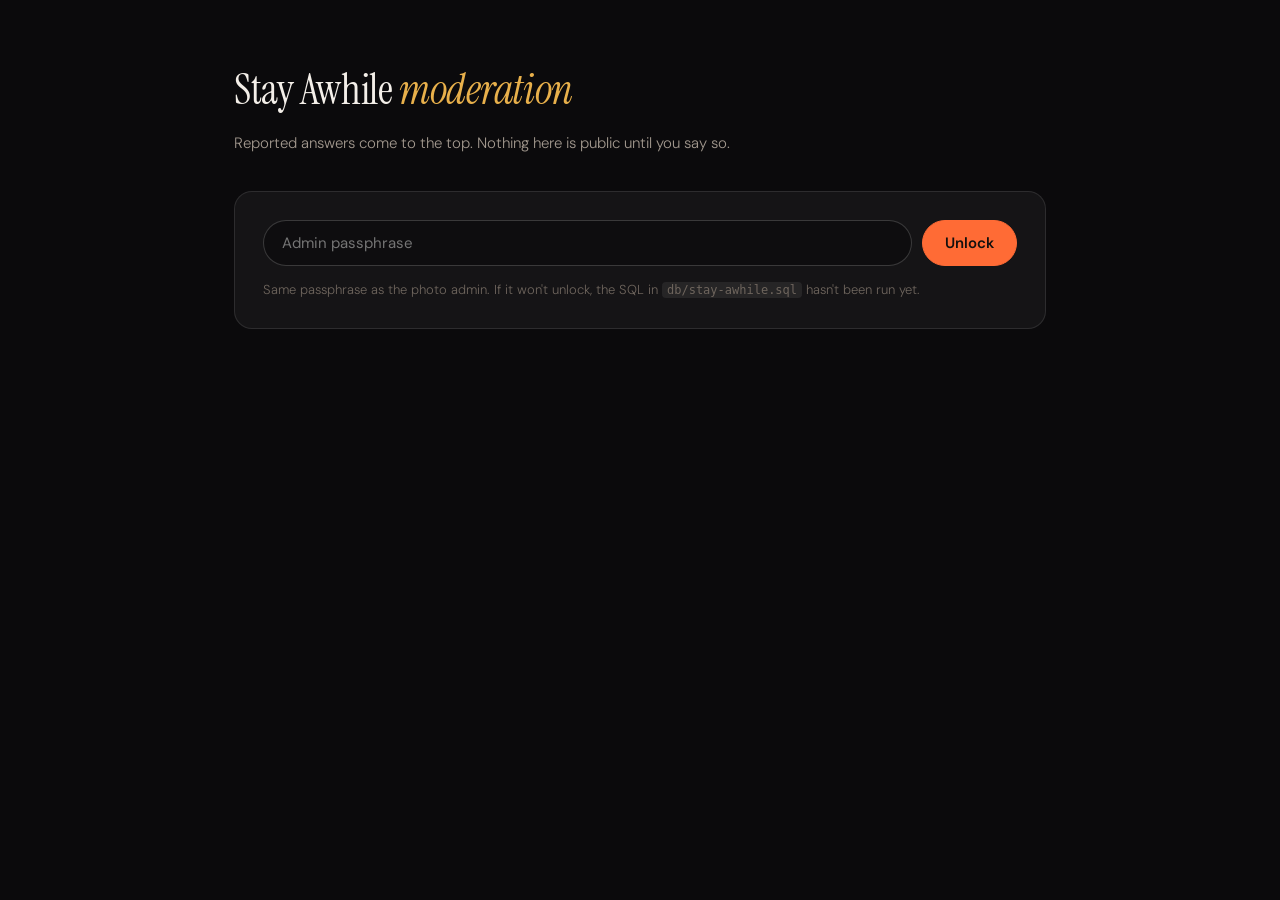
==== admin.html @ d71b7b1d "Questions of the week, deep links, the slow burn, hearts, timer, admin QUESTIONS OF THE WEEK — two a" ====
<!DOCTYPE html>
<html lang="en">
<head>
<meta charset="utf-8">
<meta name="viewport" content="width=device-width, initial-scale=1">
<meta name="robots" content="noindex, nofollow">
<title>Stay Awhile — moderation</title>
<link rel="icon" href="icon.svg" type="image/svg+xml">
<link rel="preconnect" href="https://fonts.googleapis.com">
<link rel="preconnect" href="https://fonts.gstatic.com" crossorigin>
<link href="https://fonts.googleapis.com/css2?family=Instrument+Serif&family=DM+Sans:opsz,wght@9..40,300;9..40,400;9..40,500;9..40,600&display=swap" rel="stylesheet">
<link rel="stylesheet" href="css/style.css">
<link rel="stylesheet" href="css/admin.css">
</head>
<body class="admin">

<main class="admin-wrap">

  <header class="admin-head">
    <h1>Stay Awhile <em>moderation</em></h1>
    <p id="admin-sub">Reported answers come to the top. Nothing here is public until you say so.</p>
  </header>

  <!-- Passphrase gate. The passphrase is never checked in the browser — every
       admin RPC verifies it server-side, so a peek at this source buys nothing. -->
  <section class="gate" id="gate">
    <form id="gate-form" autocomplete="off">
      <input type="password" id="pass-input" placeholder="Admin passphrase" autocomplete="current-password">
      <button type="submit" class="btn btn-go">Unlock</button>
    </form>
    <p class="gate-err" id="gate-err" hidden></p>
    <p class="gate-note">
      Same passphrase as the photo admin. If it won't unlock, the SQL in
      <code>db/stay-awhile.sql</code> hasn't been run yet.
    </p>
  </section>

  <section id="board" hidden>
    <div class="admin-bar">
      <div class="tabs" id="tabs" role="group" aria-label="Filter">
        <button class="chip" data-tab="flagged" aria-pressed="true">Needs a look <span class="n" id="n-flagged">0</span></button>
        <button class="chip" data-tab="hidden"  aria-pressed="false">Hidden <span class="n" id="n-hidden">0</span></button>
        <button class="chip" data-tab="all"     aria-pressed="false">Everything <span class="n" id="n-all">0</span></button>
      </div>
      <div class="admin-bar-right">
        <button class="linkish" id="refresh">Refresh</button>
        <button class="linkish" id="lock">Lock</button>
      </div>
    </div>

    <div id="rows"></div>
    <p class="admin-empty" id="empty" hidden></p>
  </section>

</main>

<script src="js/admin.js"></script>
</body>
</html>
---- css/style.css ----
/* ============================================================
   STAY AWHILE
   House style, same as the guide and the hub: black ground,
   photographs that dissolve into it, translucent glass on top.
   Photos are graded (never scrimmed) so white type stays readable.
============================================================ */

:root {
  --ground:  #0B0A0C;
  --ground-2:#131013;
  --ink:     #F4EFE9;
  --muted:   #A2988E;
  --faint:   #6E655D;

  --ember:   #FF6B35;   /* deep water   */
  --gold:    #E8B04B;   /* waist deep   */
  --lake:    #5BC8F5;   /* shallow end  */

  --glass:   rgba(255, 255, 255, .045);
  --glass-2: rgba(255, 255, 255, .075);
  --line:    rgba(255, 255, 255, .10);
  --line-2:  rgba(255, 255, 255, .18);

  --serif: "Instrument Serif", Georgia, serif;
  --sans:  "DM Sans", system-ui, -apple-system, "Segoe UI", sans-serif;

  /* The grading recipe. Photographs get this, always, so that white
     type sits on them without a black box behind it. */
  --grade: saturate(.72) contrast(.88) brightness(.78);
}

* { box-sizing: border-box; }
[hidden] { display: none !important; }

html { -webkit-text-size-adjust: 100%; scroll-behavior: smooth; }

body {
  margin: 0;
  background: var(--ground);
  color: var(--ink);
  font-family: var(--sans);
  font-weight: 300;
  line-height: 1.6;
  overflow-x: hidden;
}

.sr-only {
  position: absolute; width: 1px; height: 1px; padding: 0; margin: -1px;
  overflow: hidden; clip: rect(0 0 0 0); white-space: nowrap; border: 0;
}

/* Film grain, over everything photographic. */
.grain {
  position: absolute; inset: 0; pointer-events: none; opacity: .22;
  background-image: url("data:image/svg+xml,%3Csvg xmlns='http://www.w3.org/2000/svg' width='140' height='140'%3E%3Cfilter id='n'%3E%3CfeTurbulence type='fractalNoise' baseFrequency='.85' numOctaves='3'/%3E%3C/filter%3E%3Crect width='140' height='140' filter='url(%23n)' opacity='.45'/%3E%3C/svg%3E");
  mix-blend-mode: overlay;
}

/* ---------------- HERO ---------------- */

.hero {
  position: relative;
  min-height: 92svh;
  display: flex;
  align-items: flex-end;
  padding: 0 24px 72px;
  overflow: hidden;
}

.hero-img {
  position: absolute; inset: 0;
  background: url('../assets/img/hero.jpg') center 38% / cover no-repeat;
  filter: var(--grade);
}

/* The photograph dissolves into the page at both ends, so there is no
   seam between the picture and the black it sits on. */
.hero::after {
  content: ""; position: absolute; inset: 0; pointer-events: none;
  background:
    linear-gradient(to bottom, rgba(11,10,12,.55) 0%, rgba(11,10,12,0) 28%,
                    rgba(11,10,12,.35) 62%, var(--ground) 100%);
}

.hero-copy { position: relative; z-index: 2; max-width: 720px; }

.eyebrow {
  margin: 0 0 18px;
  font-size: 12px; letter-spacing: .18em; text-transform: uppercase;
  color: rgba(244,239,233,.72); font-weight: 500;
}

.hero h1 {
  margin: 0;
  font-family: var(--serif);
  font-weight: 400;
  font-size: clamp(64px, 13vw, 132px);
  line-height: .92;
  letter-spacing: -.015em;
  text-shadow: 0 2px 40px rgba(0,0,0,.45);
}
.hero h1 em { font-style: italic; color: var(--gold); }

.lede {
  margin: 26px 0 0;
  max-width: 30em;
  font-size: clamp(17px, 2.1vw, 20px);
  color: rgba(244,239,233,.9);
  text-shadow: 0 1px 18px rgba(0,0,0,.5);
}

.count {
  margin: 14px 0 0;
  font-size: 13px; letter-spacing: .06em;
  color: rgba(244,239,233,.62);
}

.pill {
  display: inline-block; margin-top: 30px;
  padding: 13px 26px; border-radius: 999px;
  border: 1px solid rgba(255,255,255,.35);
  background: rgba(255,255,255,.08);
  backdrop-filter: blur(10px); -webkit-backdrop-filter: blur(10px);
  color: var(--ink); text-decoration: none;
  font-size: 15px; font-weight: 500;
  transition: background .25s, border-color .25s, transform .25s;
}
.pill:hover { background: rgba(255,255,255,.16); border-color: rgba(255,255,255,.55); transform: translateY(-1px); }

.credit {
  position: absolute; right: 20px; bottom: 16px; z-index: 2;
  font-size: 10px; letter-spacing: .14em; text-transform: uppercase;
  color: rgba(244,239,233,.35);
}

/* ---------------- LAYOUT ---------------- */

.wrap {
  max-width: 940px;
  margin: 0 auto;
  padding: 84px 24px 40px;
  display: flex; flex-direction: column; gap: 56px;
}

.panel {
  background: var(--glass);
  border: 1px solid var(--line);
  border-radius: 20px;
  padding: 32px;
  backdrop-filter: blur(14px); -webkit-backdrop-filter: blur(14px);
}

.panel-head h2 {
  margin: 0;
  font-family: var(--serif); font-weight: 400;
  font-size: clamp(28px, 4vw, 38px); line-height: 1.1;
  letter-spacing: -.01em;
}
.panel-head p {
  margin: 10px 0 0; max-width: 52ch;
  color: var(--muted); font-size: 15px;
}

/* ---------------- BUTTONS ---------------- */

.btn {
  font-family: var(--sans); font-size: 15px; font-weight: 500;
  padding: 12px 22px; border-radius: 999px;
  border: 1px solid transparent; cursor: pointer;
  transition: background .2s, border-color .2s, color .2s, transform .15s, opacity .2s;
}
.btn:active { transform: translateY(1px); }
.btn:disabled { opacity: .4; cursor: not-allowed; }

.btn-go {
  background: var(--ember); color: #14100E; border-color: var(--ember);
  font-weight: 600;
}
.btn-go:hover:not(:disabled) { background: #ff835a; border-color: #ff835a; }

.btn-ghost {
  background: transparent; color: var(--ink); border-color: var(--line-2);
}
.btn-ghost:hover:not(:disabled) { background: var(--glass-2); border-color: rgba(255,255,255,.35); }

.btn-quiet {
  background: var(--glass-2); color: var(--ink); border-color: var(--line);
}
.btn-quiet:hover:not(:disabled) { background: rgba(255,255,255,.12); }

.linkish {
  background: none; border: 0; padding: 0; cursor: pointer;
  color: var(--muted); font-family: var(--sans); font-size: 13px;
  text-decoration: underline; text-underline-offset: 3px;
}
.linkish:hover { color: var(--ink); }

/* ---------------- SETUP ---------------- */

.namer { display: flex; gap: 10px; margin-top: 26px; }
.namer input {
  flex: 1; min-width: 0;
  padding: 12px 18px; border-radius: 999px;
  background: rgba(0,0,0,.28);
  border: 1px solid var(--line-2);
  color: var(--ink); font-family: var(--sans); font-size: 15px;
}
.namer input::placeholder { color: var(--faint); }
.namer input:focus { outline: none; border-color: var(--gold); }

.players { display: flex; flex-wrap: wrap; gap: 9px; margin-top: 18px; }
.player {
  display: inline-flex; align-items: center; gap: 9px;
  padding: 7px 8px 7px 15px; border-radius: 999px;
  background: var(--glass-2); border: 1px solid var(--line);
  font-size: 14px; font-weight: 500;
}
.player .dot { width: 9px; height: 9px; border-radius: 50%; flex: none; }
.player button {
  width: 21px; height: 21px; flex: none;
  border-radius: 50%; border: 0; cursor: pointer;
  background: rgba(255,255,255,.09); color: var(--muted);
  font-size: 13px; line-height: 1;
}
.player button:hover { background: var(--ember); color: #14100E; }

.setup-actions { display: flex; flex-wrap: wrap; gap: 12px; margin-top: 26px; }

/* ---------------- THE WHEEL ---------------- */

.game { display: flex; flex-direction: column; gap: 40px; }

.wheel-stage {
  position: relative;
  display: flex; flex-direction: column; align-items: center;
}

.wheel-wrap {
  position: relative;
  width: min(340px, 78vw); height: min(340px, 78vw);
}

.wheel {
  width: 100%; height: 100%; border-radius: 50%;
  position: relative; overflow: hidden;
  border: 1px solid var(--line-2);
  box-shadow: 0 24px 70px rgba(0,0,0,.6), inset 0 0 0 8px rgba(0,0,0,.22);
  transition: transform 4s cubic-bezier(.16, 1, .3, 1);
}

.wheel svg { display: block; }

.pointer {
  position: absolute; top: -2px; left: 50%; z-index: 3;
  transform: translateX(-50%);
  width: 0; height: 0;
  border-left: 11px solid transparent;
  border-right: 11px solid transparent;
  border-top: 20px solid var(--ink);
  filter: drop-shadow(0 3px 6px rgba(0,0,0,.55));
}

.wheel-hub {
  position: absolute; top: 50%; left: 50%;
  transform: translate(-50%, -50%);
  width: 96px; height: 96px; border-radius: 50%;
  background: var(--ground-2);
  border: 1px solid var(--line-2);
  color: var(--ink);
  font-family: var(--serif); font-size: 22px; letter-spacing: .02em;
  cursor: pointer; z-index: 2;
  box-shadow: 0 10px 30px rgba(0,0,0,.55);
  transition: background .2s, color .2s, transform .15s;
}
.wheel-hub:hover:not(:disabled) { background: var(--ember); color: #14100E; }
.wheel-hub:active:not(:disabled) { transform: translate(-50%, -50%) scale(.96); }
.wheel-hub:disabled { cursor: default; opacity: .75; }

.whose-turn {
  margin: 28px 0 0; min-height: 1.4em;
  font-family: var(--serif); font-size: clamp(24px, 4vw, 32px);
  text-align: center; letter-spacing: -.01em;
}
.whose-turn em { font-style: italic; color: var(--gold); }

/* ---------------- THE QUESTION CARD ---------------- */

.card {
  background: linear-gradient(160deg, rgba(255,255,255,.085), rgba(255,255,255,.03));
  border: 1px solid var(--line-2);
  border-radius: 22px;
  padding: 36px 34px 30px;
  backdrop-filter: blur(14px); -webkit-backdrop-filter: blur(14px);
  box-shadow: 0 26px 70px rgba(0,0,0,.45);
  animation: rise .5s cubic-bezier(.16,1,.3,1);
}
@keyframes rise {
  from { opacity: 0; transform: translateY(14px); }
  to   { opacity: 1; transform: none; }
}

.card-tags { display: flex; flex-wrap: wrap; gap: 7px; margin-bottom: 20px; }
.tag {
  padding: 4px 11px; border-radius: 999px;
  font-size: 11px; font-weight: 500; letter-spacing: .05em; text-transform: uppercase;
  border: 1px solid var(--line-2); color: var(--muted);
}
.tag-depth { border-color: currentColor; }
.tag-depth[data-d="light"] { color: var(--lake); }
.tag-depth[data-d="warm"]  { color: var(--gold); }
.tag-depth[data-d="deep"]  { color: var(--ember); }

.card-q {
  margin: 0;
  font-family: var(--serif); font-weight: 400;
  font-size: clamp(28px, 5vw, 44px);
  line-height: 1.18; letter-spacing: -.012em;
}

.card-actions {
  display: flex; flex-wrap: wrap; gap: 10px;
  margin-top: 32px;
}

/* ---------------- THE TOWN'S ANSWERS ---------------- */

.town { margin-top: 30px; border-top: 1px solid var(--line); padding-top: 20px; }

.town-toggle {
  display: flex; align-items: center; gap: 10px;
  background: none; border: 0; padding: 0; cursor: pointer;
  color: var(--muted); font-family: var(--sans); font-size: 14px; font-weight: 500;
}
.town-toggle:hover { color: var(--ink); }
.town-toggle::before {
  content: "▸"; display: inline-block; transition: transform .2s; font-size: 11px;
}
.town-toggle[aria-expanded="true"]::before { transform: rotate(90deg); }

.town-count {
  padding: 2px 9px; border-radius: 999px;
  background: var(--glass-2); border: 1px solid var(--line);
  font-size: 11px; color: var(--muted);
}

.town-body { margin-top: 20px; }

.town-list { display: flex; flex-direction: column; gap: 12px; }

.answer {
  padding: 15px 17px; border-radius: 14px;
  background: rgba(0,0,0,.26); border: 1px solid var(--line);
}
.answer p { margin: 0; font-size: 15px; color: rgba(244,239,233,.94); white-space: pre-wrap; }
.answer-meta {
  display: flex; align-items: center; gap: 8px;
  margin-top: 9px; font-size: 12px; color: var(--faint);
}
.answer-meta .who { color: var(--gold); font-weight: 500; }
.answer-flag {
  margin-left: auto; background: none; border: 0; cursor: pointer;
  color: var(--faint); font-size: 11px; text-decoration: underline; text-underline-offset: 2px;
}
.answer-flag:hover { color: var(--ember); }
.answer-flag:disabled { opacity: .5; cursor: default; text-decoration: none; }

.answer-empty { color: var(--faint); font-size: 14px; font-style: italic; margin: 0; }

.town-form { margin-top: 18px; }
.town-form textarea {
  width: 100%; padding: 14px 16px; border-radius: 14px;
  background: rgba(0,0,0,.28); border: 1px solid var(--line-2);
  color: var(--ink); font-family: var(--sans); font-size: 15px; line-height: 1.5;
  resize: vertical;
}
.town-form textarea::placeholder { color: var(--faint); }
.town-form textarea:focus { outline: none; border-color: var(--gold); }

.town-form-row { display: flex; gap: 10px; margin-top: 10px; }
.town-form-row input {
  flex: 1; min-width: 0;
  padding: 11px 16px; border-radius: 999px;
  background: rgba(0,0,0,.28); border: 1px solid var(--line-2);
  color: var(--ink); font-family: var(--sans); font-size: 14px;
}
.town-form-row input::placeholder { color: var(--faint); }
.town-form-row input:focus { outline: none; border-color: var(--gold); }

.town-note { margin: 12px 0 0; font-size: 12px; color: var(--faint); line-height: 1.5; }
.town-status { margin: 14px 0 0; font-size: 13px; color: var(--gold); }

/* ---------------- FILTERS ---------------- */

.filter-group { margin-top: 30px; }
.filter-group h3 {
  margin: 0 0 13px;
  font-size: 12px; font-weight: 600; letter-spacing: .14em; text-transform: uppercase;
  color: var(--faint);
}

.chips { display: flex; flex-wrap: wrap; gap: 8px; }

.chip {
  padding: 8px 15px; border-radius: 999px;
  background: transparent; border: 1px solid var(--line-2);
  color: var(--muted); cursor: pointer;
  font-family: var(--sans); font-size: 14px;
  transition: background .18s, border-color .18s, color .18s;
}
.chip:hover { border-color: rgba(255,255,255,.35); color: var(--ink); }
.chip[aria-pressed="true"] {
  background: var(--glass-2); color: var(--ink); border-color: rgba(255,255,255,.42);
}

/* The depth chips carry the temperature in their colour. */
.chip-depth[aria-pressed="true"][data-d="light"] { background: rgba(91,200,245,.16);  border-color: var(--lake);  color: var(--lake); }
.chip-depth[aria-pressed="true"][data-d="warm"]  { background: rgba(232,176,75,.16);  border-color: var(--gold);  color: var(--gold); }
.chip-depth[aria-pressed="true"][data-d="deep"]  { background: rgba(255,107,53,.16);  border-color: var(--ember); color: var(--ember); }

.chips-bulk { display: flex; gap: 16px; margin-top: 13px; }

.switches { display: flex; flex-direction: column; gap: 4px; }
.switch {
  display: flex; align-items: flex-start; gap: 13px;
  padding: 13px 0; cursor: pointer;
  border-bottom: 1px solid rgba(255,255,255,.05);
}
.switch:last-child { border-bottom: 0; }
.switch input { margin-top: 3px; width: 17px; height: 17px; accent-color: var(--ember); flex: none; }
.switch span { font-size: 14px; color: var(--muted); line-height: 1.45; }
.switch strong { display: block; color: var(--ink); font-weight: 500; margin-bottom: 1px; }

.filter-tally {
  margin: 26px 0 0; padding-top: 20px;
  border-top: 1px solid var(--line);
  font-size: 14px; color: var(--muted);
}
.filter-tally b { color: var(--gold); font-weight: 600; }
.filter-tally.empty b { color: var(--ember); }

/* ---------------- FOOT ---------------- */

.foot {
  max-width: 940px; margin: 0 auto; padding: 40px 24px 60px;
  display: flex; flex-wrap: wrap; gap: 10px; justify-content: space-between;
  border-top: 1px solid var(--line);
  font-size: 13px; color: var(--faint);
}
.foot a { color: var(--muted); text-decoration: none; border-bottom: 1px solid var(--line-2); }
.foot a:hover { color: var(--ink); }

/* ---------------- SMALL SCREENS ---------------- */

@media (max-width: 640px) {
  .wrap { padding: 56px 16px 30px; gap: 40px; }
  .panel { padding: 24px 20px; border-radius: 16px; }
  .card { padding: 28px 22px 24px; }
  .hero { padding: 0 20px 56px; }
  .card-actions .btn, .setup-actions .btn { flex: 1 1 auto; }
  .foot { flex-direction: column; }
}

@media (prefers-reduced-motion: reduce) {
  .wheel { transition-duration: .8s; }
  .card { animation: none; }
  html { scroll-behavior: auto; }
}

/* ============================================================
   QUESTIONS OF THE WEEK
   Two, the same two for the whole town, Monday to Sunday — one for
   each edition of the Brief. It's what the newsletter links to, and
   it's what stops the town's answers being spread so thin across 311
   cards that every card reads "nobody has answered this yet" forever.
============================================================ */

.qotw {
  background: linear-gradient(150deg, rgba(232,176,75,.14), rgba(255,107,53,.06));
  border: 1px solid rgba(232, 176, 75, .34);
  border-radius: 20px;
  padding: 28px 30px 26px;
  backdrop-filter: blur(14px); -webkit-backdrop-filter: blur(14px);
}

.qotw-head {
  display: flex; align-items: baseline; gap: 12px; flex-wrap: wrap;
  margin-bottom: 4px;
}
.qotw-label {
  font-size: 11px; font-weight: 600; letter-spacing: .16em; text-transform: uppercase;
  color: var(--gold);
}
.qotw-date { font-size: 12px; color: var(--faint); }

.week { list-style: none; margin: 0; padding: 0; }

.week-q { padding: 22px 0; border-bottom: 1px solid rgba(232,176,75,.2); }
.week-q:last-child { border-bottom: 0; padding-bottom: 0; }

.week-question {
  margin: 0;
  font-family: var(--serif); font-weight: 400;
  font-size: clamp(23px, 3.3vw, 32px);
  line-height: 1.2; letter-spacing: -.01em;
}

.week-actions { display: flex; flex-wrap: wrap; gap: 10px; margin-top: 18px; }

/* ============================================================
   THE SLOW BURN
   Three rungs. You start on the first whether you like it or not,
   and the game walks you down. Nobody chooses "deep water" from a
   cold start; they'll happily arrive there twenty minutes in.
============================================================ */

.burn { text-align: center; }

.burn-steps {
  list-style: none; margin: 0; padding: 0;
  display: inline-flex; align-items: center; gap: 0;
}
.burn-steps li {
  display: flex; align-items: center;
  font-size: 11px; font-weight: 600; letter-spacing: .1em; text-transform: uppercase;
  color: var(--faint);
  transition: color .4s;
}
/* The rule between rungs. */
.burn-steps li + li::before {
  content: ""; width: 34px; height: 1px; margin: 0 12px;
  background: var(--line-2);
}
.burn-steps li.done { color: var(--muted); }
.burn-steps li.on[data-step="light"] { color: var(--lake); }
.burn-steps li.on[data-step="warm"]  { color: var(--gold); }
.burn-steps li.on[data-step="deep"]  { color: var(--ember); }
.burn-steps li.on span {
  position: relative;
}
.burn-steps li.on span::after {
  content: ""; position: absolute; left: 0; right: 0; bottom: -5px;
  height: 1px; background: currentColor;
}

.burn-note { margin: 12px 0 0; font-size: 13px; color: var(--faint); }

/* The depth chips go inert when the burn is driving — better to grey them and
   say why than to leave live-looking controls that do nothing. */
.chips.inert { opacity: .35; pointer-events: none; }
.depth-lock { margin: 11px 0 0; font-size: 12px; color: var(--gold); }

/* ============================================================
   THE ANSWER TIMER — opt-in, for tables big enough that one person
   can talk out the whole night.
============================================================ */

.timer { display: flex; align-items: center; gap: 13px; margin-top: 26px; }

.timer-track {
  flex: 1; height: 3px; border-radius: 2px;
  background: rgba(255,255,255,.1); overflow: hidden;
}
.timer-bar { height: 100%; width: 100%; background: var(--gold); }

.timer-left {
  font-size: 12px; font-variant-numeric: tabular-nums;
  color: var(--muted); min-width: 42px; text-align: right;
}

.timer-more {
  background: none; border: 1px solid var(--line-2); border-radius: 999px;
  padding: 4px 11px; cursor: pointer;
  color: var(--muted); font-family: var(--sans); font-size: 12px;
}
.timer-more:hover { color: var(--ink); border-color: rgba(255,255,255,.35); }

.timer.up .timer-bar { background: var(--ember); }
.timer.up .timer-left { color: var(--ember); font-weight: 600; }

/* ---------------- hearts on answers ---------------- */

.answer-heart {
  display: inline-flex; align-items: center; gap: 4px;
  background: none; border: 0; padding: 0 2px; cursor: pointer;
  color: var(--faint); font-family: var(--sans); font-size: 12px;
  font-variant-numeric: tabular-nums;
  transition: color .18s, transform .15s;
}
.answer-heart:hover:not(:disabled) { color: var(--ember); transform: scale(1.08); }
.answer-heart.on { color: var(--ember); }
.answer-heart:disabled { cursor: default; }

/* Push report to the far right, now that the heart sits beside it. */
.answer-flag { margin-left: auto; }

/* ---------------- the timer's dropdown, inside a switch ---------------- */

.switch select {
  display: block; margin-top: 8px;
  padding: 6px 10px; border-radius: 8px;
  background: rgba(0,0,0,.3); border: 1px solid var(--line-2);
  color: var(--ink); font-family: var(--sans); font-size: 13px;
}
.switch select:disabled { opacity: .45; }

/* ---------------- setup: how it builds ---------------- */

.modes { margin-top: 28px; padding-top: 22px; border-top: 1px solid var(--line); }
.modes h3 {
  margin: 0 0 13px;
  font-size: 12px; font-weight: 600; letter-spacing: .14em; text-transform: uppercase;
  color: var(--faint);
}
.chip-mode[aria-pressed="true"] {
  background: rgba(255,107,53,.16); border-color: var(--ember); color: var(--ember);
}
.mode-note { margin: 13px 0 0; font-size: 13px; color: var(--muted); max-width: 56ch; line-height: 1.5; }

@media (max-width: 640px) {
  .qotw { padding: 22px 20px; border-radius: 16px; }
  .week-actions .btn { flex: 1 1 auto; }
  .burn-steps li + li::before { width: 14px; margin: 0 7px; }
  .burn-steps li { font-size: 10px; letter-spacing: .06em; }
}
---- css/admin.css ----
/* Stay Awhile — moderation. Same materials as the game, no photograph:
   this is a workbench, not a front door. */

body.admin { background: var(--ground); }

.admin-wrap {
  max-width: 860px;
  margin: 0 auto;
  padding: 56px 24px 80px;
}

.admin-head h1 {
  margin: 0;
  font-family: var(--serif); font-weight: 400;
  font-size: clamp(30px, 5vw, 42px); letter-spacing: -.01em;
}
.admin-head h1 em { font-style: italic; color: var(--gold); }
.admin-head p { margin: 8px 0 0; color: var(--muted); font-size: 15px; }

/* ---------------- gate ---------------- */

.gate {
  margin-top: 36px; padding: 28px;
  background: var(--glass); border: 1px solid var(--line); border-radius: 18px;
}
.gate form { display: flex; gap: 10px; }
.gate input {
  flex: 1; min-width: 0;
  padding: 12px 18px; border-radius: 999px;
  background: rgba(0,0,0,.3); border: 1px solid var(--line-2);
  color: var(--ink); font-family: var(--sans); font-size: 15px;
}
.gate input:focus { outline: none; border-color: var(--gold); }
.gate-err { margin: 14px 0 0; color: var(--ember); font-size: 14px; }
.gate-note { margin: 14px 0 0; color: var(--faint); font-size: 13px; line-height: 1.5; }
.gate-note code {
  font-size: 12px; padding: 1px 5px; border-radius: 4px;
  background: rgba(255,255,255,.07);
}

/* ---------------- bar ---------------- */

.admin-bar {
  display: flex; align-items: center; justify-content: space-between;
  gap: 16px; flex-wrap: wrap;
  margin: 36px 0 22px;
}
.tabs { display: flex; gap: 8px; flex-wrap: wrap; }
.tabs .n {
  display: inline-block; margin-left: 7px;
  padding: 1px 7px; border-radius: 999px;
  background: rgba(255,255,255,.1); font-size: 11px;
}
.admin-bar-right { display: flex; gap: 16px; }

/* ---------------- a row ---------------- */

.mod {
  padding: 17px 19px; margin-bottom: 10px;
  background: var(--glass); border: 1px solid var(--line);
  border-radius: 14px;
}

/* Reported but still public — the only thing on this page that's urgent. */
.mod.is-flagged { border-color: rgba(255,107,53,.55); background: rgba(255,107,53,.07); }
.mod.is-hidden  { opacity: .55; }

.mod-q { font-size: 12px; color: var(--faint); margin-bottom: 9px; }
.mod-q a { color: var(--gold); text-decoration: none; font-weight: 600; }
.mod-q a:hover { text-decoration: underline; }
.mod-q span { color: var(--muted); }

.mod-body {
  margin: 0; font-size: 15px; line-height: 1.5;
  color: var(--ink); white-space: pre-wrap;
}

.mod-meta {
  display: flex; align-items: center; gap: 10px; flex-wrap: wrap;
  margin-top: 12px; font-size: 12px; color: var(--faint);
}
.mod-meta .who { color: var(--gold); font-weight: 500; }

.flagpill {
  padding: 2px 9px; border-radius: 999px;
  background: rgba(255,107,53,.18); color: var(--ember); font-weight: 600;
}
.hidpill {
  padding: 2px 9px; border-radius: 999px;
  background: rgba(255,255,255,.09); color: var(--muted);
}

.mod-actions { margin-left: auto; display: flex; gap: 14px; }
.linkish.danger { color: var(--ember); }
.linkish.danger:hover { color: #ff9068; }

.admin-empty {
  padding: 40px 0; text-align: center;
  color: var(--faint); font-style: italic;
}

@media (max-width: 560px) {
  .mod-actions { margin-left: 0; width: 100%; padding-top: 8px; }
}
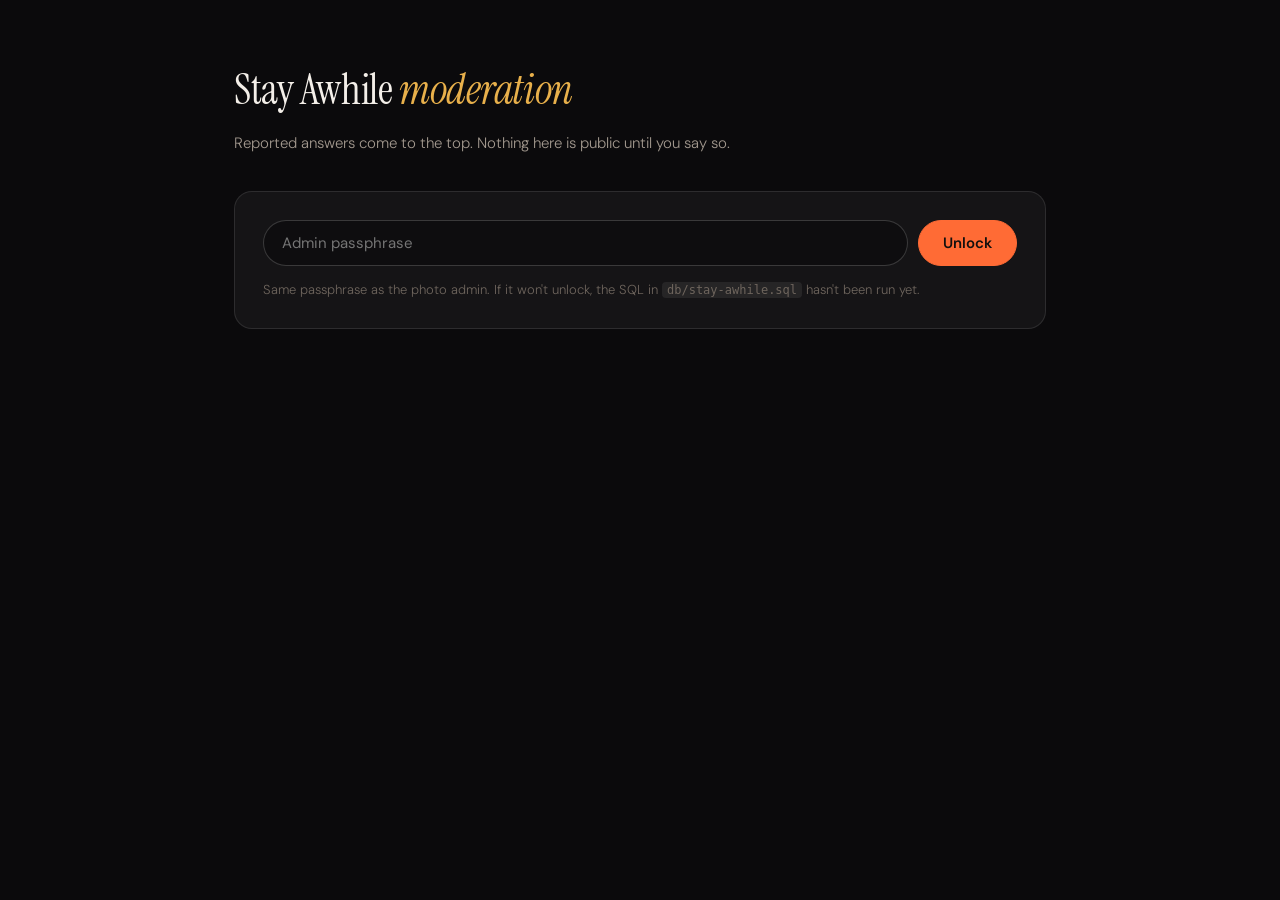
==== commit e8cde63a: "Stop guillotining talking points; one question of the week CUT-OFF HEADLINES. Catch Up cards were be" ====
--- a/admin.html
+++ b/admin.html
@@ -9,7 +9,7 @@
 <link rel="preconnect" href="https://fonts.googleapis.com">
 <link rel="preconnect" href="https://fonts.gstatic.com" crossorigin>
 <link href="https://fonts.googleapis.com/css2?family=Instrument+Serif&family=DM+Sans:opsz,wght@9..40,300;9..40,400;9..40,500;9..40,600&display=swap" rel="stylesheet">
-<link rel="stylesheet" href="css/style.css">
+<link rel="stylesheet" href="css/style.css?v=20260727a">
 <link rel="stylesheet" href="css/admin.css">
 </head>
 <body class="admin">
--- a/css/style.css
+++ b/css/style.css
@@ -3,11 +3,13 @@
    House style, same as the guide and the hub: black ground,
    photographs that dissolve into it, translucent glass on top.
    Photos are graded (never scrimmed) so white type stays readable.
+
+   The page is deliberately short. Three questions, one button, two
+   rows of dials. Everything else is a link you can choose to click.
 ============================================================ */
 
 :root {
   --ground:  #0B0A0C;
-  --ground-2:#131013;
   --ink:     #F4EFE9;
   --muted:   #A2988E;
   --faint:   #6E655D;
@@ -24,14 +26,11 @@
   --serif: "Instrument Serif", Georgia, serif;
   --sans:  "DM Sans", system-ui, -apple-system, "Segoe UI", sans-serif;
 
-  /* The grading recipe. Photographs get this, always, so that white
-     type sits on them without a black box behind it. */
   --grade: saturate(.72) contrast(.88) brightness(.78);
 }
 
 * { box-sizing: border-box; }
 [hidden] { display: none !important; }
-
 html { -webkit-text-size-adjust: 100%; scroll-behavior: smooth; }
 
 body {
@@ -44,85 +43,53 @@
   overflow-x: hidden;
 }
 
-.sr-only {
-  position: absolute; width: 1px; height: 1px; padding: 0; margin: -1px;
-  overflow: hidden; clip: rect(0 0 0 0); white-space: nowrap; border: 0;
-}
-
-/* Film grain, over everything photographic. */
 .grain {
   position: absolute; inset: 0; pointer-events: none; opacity: .22;
   background-image: url("data:image/svg+xml,%3Csvg xmlns='http://www.w3.org/2000/svg' width='140' height='140'%3E%3Cfilter id='n'%3E%3CfeTurbulence type='fractalNoise' baseFrequency='.85' numOctaves='3'/%3E%3C/filter%3E%3Crect width='140' height='140' filter='url(%23n)' opacity='.45'/%3E%3C/svg%3E");
   mix-blend-mode: overlay;
 }
 
-/* ---------------- HERO ---------------- */
+/* ---------------- HERO (unchanged — the good half) ---------------- */
 
 .hero {
-  position: relative;
-  min-height: 92svh;
-  display: flex;
-  align-items: flex-end;
-  padding: 0 24px 72px;
-  overflow: hidden;
-}
-
+  position: relative; min-height: 92svh;
+  display: flex; align-items: flex-end;
+  padding: 0 24px 72px; overflow: hidden;
+}
 .hero-img {
   position: absolute; inset: 0;
   background: url('../assets/img/hero.jpg') center 38% / cover no-repeat;
   filter: var(--grade);
 }
-
-/* The photograph dissolves into the page at both ends, so there is no
-   seam between the picture and the black it sits on. */
 .hero::after {
   content: ""; position: absolute; inset: 0; pointer-events: none;
-  background:
-    linear-gradient(to bottom, rgba(11,10,12,.55) 0%, rgba(11,10,12,0) 28%,
-                    rgba(11,10,12,.35) 62%, var(--ground) 100%);
-}
-
+  background: linear-gradient(to bottom, rgba(11,10,12,.55) 0%, rgba(11,10,12,0) 28%,
+              rgba(11,10,12,.35) 62%, var(--ground) 100%);
+}
 .hero-copy { position: relative; z-index: 2; max-width: 720px; }
 
 .eyebrow {
-  margin: 0 0 18px;
-  font-size: 12px; letter-spacing: .18em; text-transform: uppercase;
-  color: rgba(244,239,233,.72); font-weight: 500;
-}
-
+  margin: 0 0 18px; font-size: 12px; letter-spacing: .18em;
+  text-transform: uppercase; color: rgba(244,239,233,.72); font-weight: 500;
+}
 .hero h1 {
-  margin: 0;
-  font-family: var(--serif);
-  font-weight: 400;
-  font-size: clamp(64px, 13vw, 132px);
-  line-height: .92;
-  letter-spacing: -.015em;
+  margin: 0; font-family: var(--serif); font-weight: 400;
+  font-size: clamp(64px, 13vw, 132px); line-height: .92; letter-spacing: -.015em;
   text-shadow: 0 2px 40px rgba(0,0,0,.45);
 }
 .hero h1 em { font-style: italic; color: var(--gold); }
-
 .lede {
-  margin: 26px 0 0;
-  max-width: 30em;
+  margin: 26px 0 0; max-width: 30em;
   font-size: clamp(17px, 2.1vw, 20px);
-  color: rgba(244,239,233,.9);
-  text-shadow: 0 1px 18px rgba(0,0,0,.5);
-}
-
-.count {
-  margin: 14px 0 0;
-  font-size: 13px; letter-spacing: .06em;
-  color: rgba(244,239,233,.62);
-}
+  color: rgba(244,239,233,.9); text-shadow: 0 1px 18px rgba(0,0,0,.5);
+}
+.count { margin: 14px 0 0; font-size: 13px; letter-spacing: .06em; color: rgba(244,239,233,.62); }
 
 .pill {
-  display: inline-block; margin-top: 30px;
-  padding: 13px 26px; border-radius: 999px;
-  border: 1px solid rgba(255,255,255,.35);
-  background: rgba(255,255,255,.08);
+  display: inline-block; margin-top: 30px; padding: 13px 26px; border-radius: 999px;
+  border: 1px solid rgba(255,255,255,.35); background: rgba(255,255,255,.08);
   backdrop-filter: blur(10px); -webkit-backdrop-filter: blur(10px);
-  color: var(--ink); text-decoration: none;
-  font-size: 15px; font-weight: 500;
+  color: var(--ink); text-decoration: none; font-size: 15px; font-weight: 500;
   transition: background .25s, border-color .25s, transform .25s;
 }
 .pill:hover { background: rgba(255,255,255,.16); border-color: rgba(255,255,255,.55); transform: translateY(-1px); }
@@ -136,79 +103,274 @@
 /* ---------------- LAYOUT ---------------- */
 
 .wrap {
-  max-width: 940px;
-  margin: 0 auto;
-  padding: 84px 24px 40px;
-  display: flex; flex-direction: column; gap: 56px;
-}
-
-.panel {
-  background: var(--glass);
-  border: 1px solid var(--line);
-  border-radius: 20px;
-  padding: 32px;
+  max-width: 1040px; margin: 0 auto;
+  padding: 76px 24px 40px;
+  display: flex; flex-direction: column; gap: 44px;
+}
+
+/* ---------------- MODE ---------------- */
+
+.mode-control { display: flex; flex-direction: column; align-items: center; gap: 8px; }
+.mode-switch {
+  display: grid; grid-template-columns: 1fr 1fr;
+  width: min(100%, 480px); padding: 4px; border-radius: 999px;
+  background: var(--glass); border: 1px solid var(--line);
   backdrop-filter: blur(14px); -webkit-backdrop-filter: blur(14px);
 }
-
-.panel-head h2 {
-  margin: 0;
+.mode-tab {
+  min-height: 44px; padding: 10px 18px; border: 1px solid transparent; border-radius: 999px;
+  background: transparent; color: var(--muted); cursor: pointer;
+  font-family: var(--sans); font-size: 15px; font-weight: 600;
+  transition: background .2s, border-color .2s, color .2s;
+}
+.mode-tab:hover { color: var(--ink); }
+.mode-tab:focus-visible { outline: 2px solid var(--gold); outline-offset: 2px; }
+#mode-classic[aria-selected="true"] { background: var(--ember); border-color: var(--ember); color: #14100E; }
+#mode-catchup[aria-selected="true"] { background: var(--lake); border-color: var(--lake); color: #14100E; }
+.mode-note { margin: 0; min-height: 1.6em; color: var(--faint); font-size: 13px; text-align: center; }
+
+body[data-mode="catchup"] .dials,
+body[data-mode="catchup"] #qotw,
+body[data-mode="catchup"] #deal-note,
+body[data-mode="catchup"] #open-all,
+body[data-mode="catchup"] #all-panel { display: none !important; }
+body[data-mode="catchup"] .ways { grid-template-columns: 1fr; }
+
+/* ---------------- QUESTIONS OF THE WEEK ---------------- */
+
+.qotw {
+  background: linear-gradient(150deg, rgba(232,176,75,.14), rgba(255,107,53,.06));
+  border: 1px solid rgba(232,176,75,.34);
+  border-radius: 20px; padding: 26px 30px 24px;
+  backdrop-filter: blur(14px); -webkit-backdrop-filter: blur(14px);
+}
+.qotw-head { display: flex; align-items: baseline; gap: 12px; flex-wrap: wrap; margin-bottom: 4px; }
+.qotw-label {
+  font-size: 11px; font-weight: 600; letter-spacing: .16em;
+  text-transform: uppercase; color: var(--gold);
+}
+.qotw-date { font-size: 12px; color: var(--faint); }
+
+.week { list-style: none; margin: 0; padding: 0; }
+.week-q { padding: 20px 0; border-bottom: 1px solid rgba(232,176,75,.2); }
+.week-q:last-child { border-bottom: 0; padding-bottom: 0; }
+.week-question {
+  margin: 0; font-family: var(--serif); font-weight: 400;
+  font-size: clamp(22px, 3.1vw, 30px); line-height: 1.2; letter-spacing: -.01em;
+}
+.week-actions { display: flex; flex-wrap: wrap; gap: 10px; margin-top: 16px; }
+
+/* ============================================================
+   THE TABLE — three questions, one button, filters and a house rule.
+============================================================ */
+
+/* Equal-height cards: it's a hand you've been dealt, not three loose notes.
+   .q-text takes up the slack, so the three footers line up along the bottom. */
+.trio {
+  display: grid;
+  grid-template-columns: repeat(3, 1fr);
+  gap: 14px;
+  align-items: stretch;
+}
+
+.q {
+  background: linear-gradient(160deg, rgba(255,255,255,.08), rgba(255,255,255,.028));
+  border: 1px solid var(--line-2);
+  border-radius: 18px;
+  padding: 22px 22px 18px;
+  backdrop-filter: blur(14px); -webkit-backdrop-filter: blur(14px);
+  display: flex; flex-direction: column;
+  animation: rise .45s cubic-bezier(.16,1,.3,1);
+}
+@keyframes rise { from { opacity: 0; transform: translateY(10px); } to { opacity: 1; transform: none; } }
+
+.q-depth {
+  font-size: 10px; font-weight: 600; letter-spacing: .13em; text-transform: uppercase;
+  margin-bottom: 14px;
+}
+.q-depth[data-d="light"] { color: var(--lake); }
+.q-depth[data-d="warm"]  { color: var(--gold); }
+.q-depth[data-d="deep"]  { color: var(--ember); }
+.q-tp .q-tp-kicker { color: var(--lake); }
+
+/* No font-size here on purpose: js grows it, per card, to the biggest size that
+   still fits (see fitQuestion).
+
+   The HEIGHT has to be fixed, not flexed. That was the bug the first time: with
+   `flex: 1` the card simply grew to accept whatever size was tried, so every
+   question "fitted" at the maximum and then overflowed once the grid re-laid
+   out. A box that yields to its contents cannot be a box you fit contents into.
+
+   Fixed height also means all three cards are identical whatever they say, and
+   the card can still grow downward when the town's answers open beneath it. */
+.q-text {
+  height: clamp(185px, 15vw, 235px);
+  margin: 0 0 20px;
   font-family: var(--serif); font-weight: 400;
-  font-size: clamp(28px, 4vw, 38px); line-height: 1.1;
-  letter-spacing: -.01em;
-}
-.panel-head p {
-  margin: 10px 0 0; max-width: 52ch;
-  color: var(--muted); font-size: 15px;
-}
-
-/* ---------------- BUTTONS ---------------- */
-
-.btn {
-  font-family: var(--sans); font-size: 15px; font-weight: 500;
-  padding: 12px 22px; border-radius: 999px;
-  border: 1px solid transparent; cursor: pointer;
-  transition: background .2s, border-color .2s, color .2s, transform .15s, opacity .2s;
-}
-.btn:active { transform: translateY(1px); }
-.btn:disabled { opacity: .4; cursor: not-allowed; }
-
-.btn-go {
-  background: var(--ember); color: #14100E; border-color: var(--ember);
-  font-weight: 600;
-}
-.btn-go:hover:not(:disabled) { background: #ff835a; border-color: #ff835a; }
-
-.btn-ghost {
-  background: transparent; color: var(--ink); border-color: var(--line-2);
-}
-.btn-ghost:hover:not(:disabled) { background: var(--glass-2); border-color: rgba(255,255,255,.35); }
-
-.btn-quiet {
-  background: var(--glass-2); color: var(--ink); border-color: var(--line);
-}
-.btn-quiet:hover:not(:disabled) { background: rgba(255,255,255,.12); }
+  line-height: 1.14; letter-spacing: -.012em;
+  overflow: hidden;
+}
+/* The clamp is the phone size and the size before js runs. On desktop
+   fitQuestion overrides it per card, because a viewport-derived size can't know
+   how long the sentence is and the long ones were being clipped. */
+.q-tp .q-text {
+  font-family: var(--sans); font-size: clamp(24px, 2.6vw, 36px); font-weight: 400;
+  line-height: 1.24; letter-spacing: -.01em;
+}
+.q-tp .q-foot { justify-content: flex-start; }
+.q-tp-source {
+  color: var(--faint); font-size: 12.5px; text-decoration: none;
+}
+.q-tp-source:hover { color: var(--lake); }
+
+.q-foot {
+  display: flex; align-items: center; justify-content: space-between; gap: 10px;
+  padding-top: 14px; border-top: 1px solid var(--line);
+}
+.q-reveal, .q-copy {
+  background: none; border: 0; padding: 0; cursor: pointer;
+  font-family: var(--sans); font-size: 12.5px; color: var(--faint);
+  transition: color .18s;
+}
+.q-reveal:hover, .q-copy:hover { color: var(--gold); }
+.q-copy { flex: none; }
+
+.q-town { margin-top: 16px; }
+
+.trio-empty { grid-column: 1 / -1; margin: 0; padding: 30px 0; color: var(--faint); font-style: italic; }
+
+.deal-row { display: flex; align-items: center; gap: 16px; flex-wrap: wrap; }
+.deal-note { margin: 0; font-size: 13px; color: var(--faint); }
+.toast {
+  position: fixed; left: 50%; bottom: 24px; z-index: 20;
+  transform: translateX(-50%); padding: 10px 14px; border: 1px solid var(--line-2);
+  border-radius: 999px; background: #1e1a1c; color: var(--ink); font-size: 13px;
+  box-shadow: 0 8px 30px rgba(0,0,0,.35);
+}
+
+/* ---------------- the dials — the whole filter surface ---------------- */
+
+.dials {
+  display: flex; flex-direction: column; gap: 14px;
+  padding-top: 26px; border-top: 1px solid var(--line);
+}
+.dial { display: flex; align-items: center; gap: 16px; flex-wrap: wrap; }
+.dial-label {
+  flex: none; width: 68px;
+  font-size: 11px; font-weight: 600; letter-spacing: .13em;
+  text-transform: uppercase; color: var(--faint);
+}
+.chips { display: flex; flex-wrap: wrap; gap: 7px; }
+
+.chip {
+  padding: 7px 14px; border-radius: 999px;
+  background: transparent; border: 1px solid var(--line-2);
+  color: var(--muted); cursor: pointer;
+  font-family: var(--sans); font-size: 13.5px;
+  transition: background .18s, border-color .18s, color .18s;
+}
+.chip:hover { border-color: rgba(255,255,255,.36); color: var(--ink); }
+.chip[aria-pressed="true"] {
+  background: var(--glass-2); color: var(--ink); border-color: rgba(255,255,255,.44);
+}
+.chip-depth[aria-pressed="true"][data-d="light"] { background: rgba(91,200,245,.16);  border-color: var(--lake);  color: var(--lake); }
+.chip-depth[aria-pressed="true"][data-d="warm"]  { background: rgba(232,176,75,.16);  border-color: var(--gold);  color: var(--gold); }
+.chip-depth[aria-pressed="true"][data-d="deep"]  { background: rgba(255,107,53,.16);  border-color: var(--ember); color: var(--ember); }
+.chip-burn { margin-left: 8px; }
+.chip-burn[aria-pressed="true"] { background: rgba(255,107,53,.16); border-color: var(--ember); color: var(--ember); }
+
+/* ---------------- the two other ways in ----------------
+   These used to be two underlined sentences, which is how you dress something
+   you want ignored. They're the two best things on the page after the cards, so
+   they get to be objects: a real wheel you can see spinning, and a deck of
+   cards. */
+
+.ways {
+  display: grid;
+  grid-template-columns: 1fr 1fr;
+  gap: 12px;
+}
+
+.way {
+  display: flex; align-items: center; gap: 14px;
+  padding: 15px 18px; border-radius: 14px;
+  background: var(--glass); border: 1px solid var(--line-2);
+  color: var(--ink); cursor: pointer; text-align: left;
+  font-family: var(--sans);
+  transition: background .2s, border-color .2s, transform .2s;
+}
+.way:hover { background: var(--glass-2); border-color: rgba(255,255,255,.36); transform: translateY(-1px); }
+.way:focus-visible { outline: 2px solid var(--gold); outline-offset: 2px; }
+
+.way-icon { flex: none; display: flex; }
+.way-icon svg { display: block; }
+
+/* The wheel turns when you reach for it — so it reads as a wheel, not a pie. */
+.way-wheel { transform-origin: 20px 20px; transition: transform .9s cubic-bezier(.16,1,.3,1); }
+.way:hover .way-wheel { transform: rotate(150deg); }
+
+.way-text { display: flex; flex-direction: column; gap: 2px; min-width: 0; }
+.way-text strong { font-size: 14.5px; font-weight: 600; letter-spacing: -.005em; }
+.way-text small { font-size: 12.5px; color: var(--muted); font-weight: 300; }
 
 .linkish {
   background: none; border: 0; padding: 0; cursor: pointer;
   color: var(--muted); font-family: var(--sans); font-size: 13px;
   text-decoration: underline; text-underline-offset: 3px;
-}
-.linkish:hover { color: var(--ink); }
-
-/* ---------------- SETUP ---------------- */
-
-.namer { display: flex; gap: 10px; margin-top: 26px; }
+  text-decoration-color: var(--line-2);
+}
+.linkish:hover { color: var(--gold); text-decoration-color: var(--gold); }
+
+/* ---------------- BUTTONS ---------------- */
+
+.btn {
+  font-family: var(--sans); font-size: 15px; font-weight: 500;
+  padding: 12px 24px; border-radius: 999px;
+  border: 1px solid transparent; cursor: pointer;
+  transition: background .2s, border-color .2s, color .2s, transform .15s, opacity .2s;
+}
+.btn:active { transform: translateY(1px); }
+.btn:disabled { opacity: .4; cursor: not-allowed; }
+.btn-go { background: var(--ember); color: #14100E; border-color: var(--ember); font-weight: 600; }
+.btn-go:hover:not(:disabled) { background: #ff835a; border-color: #ff835a; }
+.btn-ghost { background: transparent; color: var(--ink); border-color: var(--line-2); }
+.btn-ghost:hover:not(:disabled) { background: var(--glass-2); border-color: rgba(255,255,255,.35); }
+.btn-quiet { background: var(--glass-2); color: var(--ink); border-color: var(--line); }
+.btn-quiet:hover:not(:disabled) { background: rgba(255,255,255,.12); }
+
+/* ---------------- PANELS (wheel, whole deck) ---------------- */
+
+.panel {
+  position: relative;
+  background: var(--glass); border: 1px solid var(--line);
+  border-radius: 20px; padding: 30px;
+  backdrop-filter: blur(14px); -webkit-backdrop-filter: blur(14px);
+}
+.panel-head h2 {
+  margin: 0; font-family: var(--serif); font-weight: 400;
+  font-size: clamp(26px, 3.6vw, 34px); line-height: 1.1; letter-spacing: -.01em;
+}
+.panel-head p { margin: 8px 0 0; max-width: 52ch; color: var(--muted); font-size: 14.5px; }
+.panel-close {
+  position: absolute; top: 20px; right: 22px;
+  width: 30px; height: 30px; border-radius: 50%;
+  background: var(--glass-2); border: 1px solid var(--line);
+  color: var(--muted); font-size: 17px; line-height: 1; cursor: pointer;
+}
+.panel-close:hover { background: var(--ember); color: #14100E; border-color: var(--ember); }
+
+/* ---------------- the wheel ---------------- */
+
+.namer { display: flex; gap: 10px; margin-top: 22px; }
 .namer input {
-  flex: 1; min-width: 0;
-  padding: 12px 18px; border-radius: 999px;
-  background: rgba(0,0,0,.28);
-  border: 1px solid var(--line-2);
+  flex: 1; min-width: 0; padding: 12px 18px; border-radius: 999px;
+  background: rgba(0,0,0,.28); border: 1px solid var(--line-2);
   color: var(--ink); font-family: var(--sans); font-size: 15px;
 }
 .namer input::placeholder { color: var(--faint); }
 .namer input:focus { outline: none; border-color: var(--gold); }
 
-.players { display: flex; flex-wrap: wrap; gap: 9px; margin-top: 18px; }
+.players { display: flex; flex-wrap: wrap; gap: 9px; margin-top: 16px; }
 .player {
   display: inline-flex; align-items: center; gap: 9px;
   padding: 7px 8px 7px 15px; border-radius: 999px;
@@ -217,29 +379,31 @@
 }
 .player .dot { width: 9px; height: 9px; border-radius: 50%; flex: none; }
 .player button {
-  width: 21px; height: 21px; flex: none;
-  border-radius: 50%; border: 0; cursor: pointer;
-  background: rgba(255,255,255,.09); color: var(--muted);
-  font-size: 13px; line-height: 1;
+  width: 21px; height: 21px; flex: none; border-radius: 50%; border: 0; cursor: pointer;
+  background: rgba(255,255,255,.09); color: var(--muted); font-size: 13px; line-height: 1;
 }
 .player button:hover { background: var(--ember); color: #14100E; }
 
-.setup-actions { display: flex; flex-wrap: wrap; gap: 12px; margin-top: 26px; }
-
-/* ---------------- THE WHEEL ---------------- */
-
-.game { display: flex; flex-direction: column; gap: 40px; }
+.switch {
+  display: flex; align-items: flex-start; gap: 12px;
+  margin-top: 22px; padding-top: 18px; border-top: 1px solid var(--line);
+  cursor: pointer;
+}
+.switch input { margin-top: 3px; width: 17px; height: 17px; accent-color: var(--ember); flex: none; }
+.switch span { font-size: 14px; color: var(--muted); line-height: 1.45; }
+.switch strong { display: block; color: var(--ink); font-weight: 500; margin-bottom: 1px; }
+.switch select {
+  display: block; margin-top: 8px; padding: 6px 10px; border-radius: 8px;
+  background: rgba(0,0,0,.3); border: 1px solid var(--line-2);
+  color: var(--ink); font-family: var(--sans); font-size: 13px;
+}
+.switch select:disabled { opacity: .45; }
 
 .wheel-stage {
-  position: relative;
+  position: relative; margin-top: 30px;
   display: flex; flex-direction: column; align-items: center;
 }
-
-.wheel-wrap {
-  position: relative;
-  width: min(340px, 78vw); height: min(340px, 78vw);
-}
-
+.wheel-wrap { position: relative; width: min(300px, 74vw); height: min(300px, 74vw); }
 .wheel {
   width: 100%; height: 100%; border-radius: 50%;
   position: relative; overflow: hidden;
@@ -247,116 +411,109 @@
   box-shadow: 0 24px 70px rgba(0,0,0,.6), inset 0 0 0 8px rgba(0,0,0,.22);
   transition: transform 4s cubic-bezier(.16, 1, .3, 1);
 }
-
 .wheel svg { display: block; }
-
 .pointer {
-  position: absolute; top: -2px; left: 50%; z-index: 3;
-  transform: translateX(-50%);
+  position: absolute; top: -2px; left: 50%; z-index: 3; transform: translateX(-50%);
   width: 0; height: 0;
-  border-left: 11px solid transparent;
-  border-right: 11px solid transparent;
+  border-left: 11px solid transparent; border-right: 11px solid transparent;
   border-top: 20px solid var(--ink);
   filter: drop-shadow(0 3px 6px rgba(0,0,0,.55));
 }
-
 .wheel-hub {
-  position: absolute; top: 50%; left: 50%;
-  transform: translate(-50%, -50%);
-  width: 96px; height: 96px; border-radius: 50%;
-  background: var(--ground-2);
-  border: 1px solid var(--line-2);
-  color: var(--ink);
-  font-family: var(--serif); font-size: 22px; letter-spacing: .02em;
-  cursor: pointer; z-index: 2;
+  position: absolute; top: 50%; left: 50%; transform: translate(-50%, -50%);
+  width: 88px; height: 88px; border-radius: 50%;
+  background: #131013; border: 1px solid var(--line-2); color: var(--ink);
+  font-family: var(--serif); font-size: 21px; cursor: pointer; z-index: 2;
   box-shadow: 0 10px 30px rgba(0,0,0,.55);
   transition: background .2s, color .2s, transform .15s;
 }
 .wheel-hub:hover:not(:disabled) { background: var(--ember); color: #14100E; }
-.wheel-hub:active:not(:disabled) { transform: translate(-50%, -50%) scale(.96); }
+.wheel-hub:active:not(:disabled) { transform: translate(-50%,-50%) scale(.96); }
 .wheel-hub:disabled { cursor: default; opacity: .75; }
 
 .whose-turn {
-  margin: 28px 0 0; min-height: 1.4em;
-  font-family: var(--serif); font-size: clamp(24px, 4vw, 32px);
+  margin: 24px 0 0; min-height: 1.3em;
+  font-family: var(--serif); font-size: clamp(22px, 3.4vw, 28px);
   text-align: center; letter-spacing: -.01em;
 }
 .whose-turn em { font-style: italic; color: var(--gold); }
 
-/* ---------------- THE QUESTION CARD ---------------- */
-
 .card {
-  background: linear-gradient(160deg, rgba(255,255,255,.085), rgba(255,255,255,.03));
-  border: 1px solid var(--line-2);
-  border-radius: 22px;
-  padding: 36px 34px 30px;
-  backdrop-filter: blur(14px); -webkit-backdrop-filter: blur(14px);
-  box-shadow: 0 26px 70px rgba(0,0,0,.45);
-  animation: rise .5s cubic-bezier(.16,1,.3,1);
-}
-@keyframes rise {
-  from { opacity: 0; transform: translateY(14px); }
-  to   { opacity: 1; transform: none; }
-}
-
-.card-tags { display: flex; flex-wrap: wrap; gap: 7px; margin-bottom: 20px; }
-.tag {
-  padding: 4px 11px; border-radius: 999px;
-  font-size: 11px; font-weight: 500; letter-spacing: .05em; text-transform: uppercase;
-  border: 1px solid var(--line-2); color: var(--muted);
-}
-.tag-depth { border-color: currentColor; }
-.tag-depth[data-d="light"] { color: var(--lake); }
-.tag-depth[data-d="warm"]  { color: var(--gold); }
-.tag-depth[data-d="deep"]  { color: var(--ember); }
-
-.card-q {
-  margin: 0;
-  font-family: var(--serif); font-weight: 400;
-  font-size: clamp(28px, 5vw, 44px);
-  line-height: 1.18; letter-spacing: -.012em;
-}
-
-.card-actions {
-  display: flex; flex-wrap: wrap; gap: 10px;
-  margin-top: 32px;
-}
-
-/* ---------------- THE TOWN'S ANSWERS ---------------- */
-
-.town { margin-top: 30px; border-top: 1px solid var(--line); padding-top: 20px; }
-
-.town-toggle {
-  display: flex; align-items: center; gap: 10px;
-  background: none; border: 0; padding: 0; cursor: pointer;
-  color: var(--muted); font-family: var(--sans); font-size: 14px; font-weight: 500;
-}
-.town-toggle:hover { color: var(--ink); }
-.town-toggle::before {
-  content: "▸"; display: inline-block; transition: transform .2s; font-size: 11px;
-}
-.town-toggle[aria-expanded="true"]::before { transform: rotate(90deg); }
-
-.town-count {
-  padding: 2px 9px; border-radius: 999px;
-  background: var(--glass-2); border: 1px solid var(--line);
-  font-size: 11px; color: var(--muted);
-}
-
-.town-body { margin-top: 20px; }
-
-.town-list { display: flex; flex-direction: column; gap: 12px; }
-
-.answer {
-  padding: 15px 17px; border-radius: 14px;
-  background: rgba(0,0,0,.26); border: 1px solid var(--line);
-}
-.answer p { margin: 0; font-size: 15px; color: rgba(244,239,233,.94); white-space: pre-wrap; }
-.answer-meta {
-  display: flex; align-items: center; gap: 8px;
-  margin-top: 9px; font-size: 12px; color: var(--faint);
-}
+  width: 100%; margin-top: 24px;
+  background: linear-gradient(160deg, rgba(255,255,255,.08), rgba(255,255,255,.03));
+  border: 1px solid var(--line-2); border-radius: 18px;
+  padding: 24px 24px 20px;
+  animation: rise .45s cubic-bezier(.16,1,.3,1);
+}
+.card .q-text { height: clamp(130px, 15vh, 180px); margin-bottom: 0; }
+.card-actions { display: flex; flex-wrap: wrap; gap: 10px; margin-top: 22px; }
+
+/* ---------------- the answer timer ---------------- */
+
+.timer { display: flex; align-items: center; gap: 13px; margin-top: 20px; }
+.timer-track { flex: 1; height: 3px; border-radius: 2px; background: rgba(255,255,255,.1); overflow: hidden; }
+.timer-bar { height: 100%; width: 100%; background: var(--gold); }
+.timer-left {
+  font-size: 12px; font-variant-numeric: tabular-nums;
+  color: var(--muted); min-width: 42px; text-align: right;
+}
+.timer-more {
+  background: none; border: 1px solid var(--line-2); border-radius: 999px;
+  padding: 4px 11px; cursor: pointer; color: var(--muted);
+  font-family: var(--sans); font-size: 12px;
+}
+.timer-more:hover { color: var(--ink); border-color: rgba(255,255,255,.35); }
+.timer.up .timer-bar { background: var(--ember); }
+.timer.up .timer-left { color: var(--ember); font-weight: 600; }
+
+/* ---------------- the whole deck ---------------- */
+
+.all-search {
+  width: 100%; margin-top: 22px;
+  padding: 12px 18px; border-radius: 999px;
+  background: rgba(0,0,0,.28); border: 1px solid var(--line-2);
+  color: var(--ink); font-family: var(--sans); font-size: 15px;
+}
+.all-search::placeholder { color: var(--faint); }
+.all-search:focus { outline: none; border-color: var(--gold); }
+
+.all-list {
+  list-style: none; margin: 20px 0 0; padding: 0;
+  max-height: 60vh; overflow-y: auto;
+  columns: 2; column-gap: 28px;
+}
+.all-list li { break-inside: avoid; margin-bottom: 2px; }
+.all-q {
+  display: flex; align-items: baseline; gap: 10px; width: 100%;
+  background: none; border: 0; padding: 7px 6px; border-radius: 8px;
+  text-align: left; cursor: pointer;
+  color: var(--muted); font-family: var(--sans); font-size: 14px; line-height: 1.4;
+}
+.all-q:hover { background: var(--glass-2); color: var(--ink); }
+.all-dot { flex: none; width: 6px; height: 6px; border-radius: 50%; transform: translateY(-1px); }
+.all-dot[data-d="light"] { background: var(--lake); }
+.all-dot[data-d="warm"]  { background: var(--gold); }
+.all-dot[data-d="deep"]  { background: var(--ember); }
+
+/* ---------------- the town ---------------- */
+
+.town-list { display: flex; flex-direction: column; gap: 9px; }
+.answer { padding: 12px 14px; border-radius: 12px; background: rgba(0,0,0,.26); border: 1px solid var(--line); }
+.answer p { margin: 0; font-size: 14px; color: rgba(244,239,233,.94); white-space: pre-wrap; }
+.answer-meta { display: flex; align-items: center; gap: 8px; margin-top: 8px; font-size: 11.5px; color: var(--faint); }
 .answer-meta .who { color: var(--gold); font-weight: 500; }
+.answer-empty { color: var(--faint); font-size: 13.5px; font-style: italic; margin: 0; }
+
+.answer-heart {
+  display: inline-flex; align-items: center; gap: 4px;
+  background: none; border: 0; padding: 0 2px; cursor: pointer;
+  color: var(--faint); font-family: var(--sans); font-size: 11.5px;
+  font-variant-numeric: tabular-nums; transition: color .18s, transform .15s;
+}
+.answer-heart:hover:not(:disabled) { color: var(--ember); transform: scale(1.08); }
+.answer-heart.on { color: var(--ember); }
+.answer-heart:disabled { cursor: default; }
+
 .answer-flag {
   margin-left: auto; background: none; border: 0; cursor: pointer;
   color: var(--faint); font-size: 11px; text-decoration: underline; text-underline-offset: 2px;
@@ -364,261 +521,117 @@
 .answer-flag:hover { color: var(--ember); }
 .answer-flag:disabled { opacity: .5; cursor: default; text-decoration: none; }
 
-.answer-empty { color: var(--faint); font-size: 14px; font-style: italic; margin: 0; }
-
-.town-form { margin-top: 18px; }
-.town-form textarea {
-  width: 100%; padding: 14px 16px; border-radius: 14px;
-  background: rgba(0,0,0,.28); border: 1px solid var(--line-2);
-  color: var(--ink); font-family: var(--sans); font-size: 15px; line-height: 1.5;
-  resize: vertical;
-}
-.town-form textarea::placeholder { color: var(--faint); }
-.town-form textarea:focus { outline: none; border-color: var(--gold); }
-
-.town-form-row { display: flex; gap: 10px; margin-top: 10px; }
-.town-form-row input {
+.town-status { margin: 10px 0 0; font-size: 12.5px; color: var(--gold); }
+
+/* ---------------- the answer box ----------------
+   Always on the card, never behind a click — but one quiet line tall, muted,
+   and it says "optional" on it. Nobody has to write anything to play this, and
+   the box has to look like it knows that. It grows as you type; the name field
+   only turns up once there's something worth signing. */
+
+.q-answer { margin-bottom: 16px; }
+
+.ans-row { display: flex; align-items: flex-end; gap: 8px; }
+
+.ans {
   flex: 1; min-width: 0;
-  padding: 11px 16px; border-radius: 999px;
-  background: rgba(0,0,0,.28); border: 1px solid var(--line-2);
-  color: var(--ink); font-family: var(--sans); font-size: 14px;
-}
-.town-form-row input::placeholder { color: var(--faint); }
-.town-form-row input:focus { outline: none; border-color: var(--gold); }
-
-.town-note { margin: 12px 0 0; font-size: 12px; color: var(--faint); line-height: 1.5; }
-.town-status { margin: 14px 0 0; font-size: 13px; color: var(--gold); }
-
-/* ---------------- FILTERS ---------------- */
-
-.filter-group { margin-top: 30px; }
-.filter-group h3 {
-  margin: 0 0 13px;
-  font-size: 12px; font-weight: 600; letter-spacing: .14em; text-transform: uppercase;
-  color: var(--faint);
-}
-
-.chips { display: flex; flex-wrap: wrap; gap: 8px; }
-
-.chip {
-  padding: 8px 15px; border-radius: 999px;
-  background: transparent; border: 1px solid var(--line-2);
-  color: var(--muted); cursor: pointer;
-  font-family: var(--sans); font-size: 14px;
-  transition: background .18s, border-color .18s, color .18s;
-}
-.chip:hover { border-color: rgba(255,255,255,.35); color: var(--ink); }
-.chip[aria-pressed="true"] {
-  background: var(--glass-2); color: var(--ink); border-color: rgba(255,255,255,.42);
-}
-
-/* The depth chips carry the temperature in their colour. */
-.chip-depth[aria-pressed="true"][data-d="light"] { background: rgba(91,200,245,.16);  border-color: var(--lake);  color: var(--lake); }
-.chip-depth[aria-pressed="true"][data-d="warm"]  { background: rgba(232,176,75,.16);  border-color: var(--gold);  color: var(--gold); }
-.chip-depth[aria-pressed="true"][data-d="deep"]  { background: rgba(255,107,53,.16);  border-color: var(--ember); color: var(--ember); }
-
-.chips-bulk { display: flex; gap: 16px; margin-top: 13px; }
-
-.switches { display: flex; flex-direction: column; gap: 4px; }
-.switch {
-  display: flex; align-items: flex-start; gap: 13px;
-  padding: 13px 0; cursor: pointer;
-  border-bottom: 1px solid rgba(255,255,255,.05);
-}
-.switch:last-child { border-bottom: 0; }
-.switch input { margin-top: 3px; width: 17px; height: 17px; accent-color: var(--ember); flex: none; }
-.switch span { font-size: 14px; color: var(--muted); line-height: 1.45; }
-.switch strong { display: block; color: var(--ink); font-weight: 500; margin-bottom: 1px; }
-
-.filter-tally {
-  margin: 26px 0 0; padding-top: 20px;
-  border-top: 1px solid var(--line);
-  font-size: 14px; color: var(--muted);
-}
-.filter-tally b { color: var(--gold); font-weight: 600; }
-.filter-tally.empty b { color: var(--ember); }
+  min-height: 38px; max-height: 150px;
+  padding: 9px 13px; border-radius: 11px;
+  background: rgba(0, 0, 0, .24);
+  border: 1px solid var(--line);
+  color: var(--ink); font-family: var(--sans); font-size: 13.5px;
+  line-height: 1.45; resize: none; overflow-y: auto;
+  transition: border-color .18s, background .18s;
+}
+.ans::placeholder { color: var(--faint); }
+.ans:focus {
+  outline: none;
+  border-color: rgba(232, 176, 75, .55);
+  background: rgba(0, 0, 0, .34);
+}
+
+.ans-go {
+  flex: none; width: 34px; height: 34px; margin-bottom: 2px;
+  border-radius: 50%; cursor: pointer;
+  background: var(--ember); border: 1px solid var(--ember); color: #14100E;
+  font-size: 15px; line-height: 1;
+  transition: opacity .18s, transform .15s;
+}
+.ans-go:hover:not(:disabled) { transform: translateY(-1px); }
+/* Dormant until there's something to send — so an empty card reads as "you
+   don't have to", not "you haven't yet". */
+.ans-go:disabled {
+  background: transparent; border-color: var(--line);
+  color: var(--faint); cursor: default;
+}
+
+.ans-more {
+  display: flex; align-items: center; gap: 10px;
+  margin-top: 8px;
+}
+.ans-name {
+  flex: none; width: 140px;
+  padding: 6px 12px; border-radius: 999px;
+  background: rgba(0, 0, 0, .24); border: 1px solid var(--line);
+  color: var(--ink); font-family: var(--sans); font-size: 12.5px;
+}
+.ans-name::placeholder { color: var(--faint); }
+.ans-name:focus { outline: none; border-color: rgba(232, 176, 75, .55); }
+.ans-note { font-size: 11.5px; color: var(--faint); }
+
+/* ---------------- one question, by link ---------------- */
+
+.single { padding-top: 40px; }
+.single .wrap { gap: 24px; }
+.q-open { max-width: 720px; margin: 0 auto; width: 100%; }
+.q-open .q-text { height: clamp(200px, 26vh, 300px); }
+.single .back { margin: 0; display: flex; justify-content: center; }
 
 /* ---------------- FOOT ---------------- */
 
 .foot {
-  max-width: 940px; margin: 0 auto; padding: 40px 24px 60px;
+  max-width: 1040px; margin: 0 auto; padding: 36px 24px 60px;
   display: flex; flex-wrap: wrap; gap: 10px; justify-content: space-between;
-  border-top: 1px solid var(--line);
-  font-size: 13px; color: var(--faint);
+  border-top: 1px solid var(--line); font-size: 13px; color: var(--faint);
 }
 .foot a { color: var(--muted); text-decoration: none; border-bottom: 1px solid var(--line-2); }
 .foot a:hover { color: var(--ink); }
 
 /* ---------------- SMALL SCREENS ---------------- */
 
+@media (max-width: 900px) {
+  .trio { grid-template-columns: 1fr; }
+  .all-list { columns: 1; }
+  .ways { grid-template-columns: 1fr; }
+  /* One column: nothing to line up with, so the box hugs the question rather
+     than padding every card out to a common height. Vertical space is cheap on
+     a phone; a half-empty card is not. Size is fluid here, not js-fitted. */
+  .q-text {
+    height: auto;
+    min-height: 0;
+    /* overflow:hidden exists only to make the desktop fit measurable. With an
+       auto height there is nothing to clip, and leaving it on shaves the tails
+       off descenders in a serif this size. */
+    overflow: visible;
+    font-size: clamp(32px, 9.4vw, 42px);
+    margin-bottom: 24px;
+  }
+  .q-tp .q-text { font-size: clamp(26px, 7.5vw, 36px); }
+}
+
 @media (max-width: 640px) {
-  .wrap { padding: 56px 16px 30px; gap: 40px; }
-  .panel { padding: 24px 20px; border-radius: 16px; }
-  .card { padding: 28px 22px 24px; }
+  .wrap { padding: 52px 16px 30px; gap: 34px; }
   .hero { padding: 0 20px 56px; }
-  .card-actions .btn, .setup-actions .btn { flex: 1 1 auto; }
+  .panel, .qotw { padding: 22px 18px; border-radius: 16px; }
+  .dial { align-items: flex-start; }
+  .dial-label { width: 100%; }
+  .chip-burn { margin-left: 0; }
+  .deal-row .btn, .week-actions .btn { flex: 1 1 auto; }
   .foot { flex-direction: column; }
 }
 
 @media (prefers-reduced-motion: reduce) {
   .wheel { transition-duration: .8s; }
-  .card { animation: none; }
+  .q, .card { animation: none; }
   html { scroll-behavior: auto; }
 }
-
-/* ============================================================
-   QUESTIONS OF THE WEEK
-   Two, the same two for the whole town, Monday to Sunday — one for
-   each edition of the Brief. It's what the newsletter links to, and
-   it's what stops the town's answers being spread so thin across 311
-   cards that every card reads "nobody has answered this yet" forever.
-============================================================ */
-
-.qotw {
-  background: linear-gradient(150deg, rgba(232,176,75,.14), rgba(255,107,53,.06));
-  border: 1px solid rgba(232, 176, 75, .34);
-  border-radius: 20px;
-  padding: 28px 30px 26px;
-  backdrop-filter: blur(14px); -webkit-backdrop-filter: blur(14px);
-}
-
-.qotw-head {
-  display: flex; align-items: baseline; gap: 12px; flex-wrap: wrap;
-  margin-bottom: 4px;
-}
-.qotw-label {
-  font-size: 11px; font-weight: 600; letter-spacing: .16em; text-transform: uppercase;
-  color: var(--gold);
-}
-.qotw-date { font-size: 12px; color: var(--faint); }
-
-.week { list-style: none; margin: 0; padding: 0; }
-
-.week-q { padding: 22px 0; border-bottom: 1px solid rgba(232,176,75,.2); }
-.week-q:last-child { border-bottom: 0; padding-bottom: 0; }
-
-.week-question {
-  margin: 0;
-  font-family: var(--serif); font-weight: 400;
-  font-size: clamp(23px, 3.3vw, 32px);
-  line-height: 1.2; letter-spacing: -.01em;
-}
-
-.week-actions { display: flex; flex-wrap: wrap; gap: 10px; margin-top: 18px; }
-
-/* ============================================================
-   THE SLOW BURN
-   Three rungs. You start on the first whether you like it or not,
-   and the game walks you down. Nobody chooses "deep water" from a
-   cold start; they'll happily arrive there twenty minutes in.
-============================================================ */
-
-.burn { text-align: center; }
-
-.burn-steps {
-  list-style: none; margin: 0; padding: 0;
-  display: inline-flex; align-items: center; gap: 0;
-}
-.burn-steps li {
-  display: flex; align-items: center;
-  font-size: 11px; font-weight: 600; letter-spacing: .1em; text-transform: uppercase;
-  color: var(--faint);
-  transition: color .4s;
-}
-/* The rule between rungs. */
-.burn-steps li + li::before {
-  content: ""; width: 34px; height: 1px; margin: 0 12px;
-  background: var(--line-2);
-}
-.burn-steps li.done { color: var(--muted); }
-.burn-steps li.on[data-step="light"] { color: var(--lake); }
-.burn-steps li.on[data-step="warm"]  { color: var(--gold); }
-.burn-steps li.on[data-step="deep"]  { color: var(--ember); }
-.burn-steps li.on span {
-  position: relative;
-}
-.burn-steps li.on span::after {
-  content: ""; position: absolute; left: 0; right: 0; bottom: -5px;
-  height: 1px; background: currentColor;
-}
-
-.burn-note { margin: 12px 0 0; font-size: 13px; color: var(--faint); }
-
-/* The depth chips go inert when the burn is driving — better to grey them and
-   say why than to leave live-looking controls that do nothing. */
-.chips.inert { opacity: .35; pointer-events: none; }
-.depth-lock { margin: 11px 0 0; font-size: 12px; color: var(--gold); }
-
-/* ============================================================
-   THE ANSWER TIMER — opt-in, for tables big enough that one person
-   can talk out the whole night.
-============================================================ */
-
-.timer { display: flex; align-items: center; gap: 13px; margin-top: 26px; }
-
-.timer-track {
-  flex: 1; height: 3px; border-radius: 2px;
-  background: rgba(255,255,255,.1); overflow: hidden;
-}
-.timer-bar { height: 100%; width: 100%; background: var(--gold); }
-
-.timer-left {
-  font-size: 12px; font-variant-numeric: tabular-nums;
-  color: var(--muted); min-width: 42px; text-align: right;
-}
-
-.timer-more {
-  background: none; border: 1px solid var(--line-2); border-radius: 999px;
-  padding: 4px 11px; cursor: pointer;
-  color: var(--muted); font-family: var(--sans); font-size: 12px;
-}
-.timer-more:hover { color: var(--ink); border-color: rgba(255,255,255,.35); }
-
-.timer.up .timer-bar { background: var(--ember); }
-.timer.up .timer-left { color: var(--ember); font-weight: 600; }
-
-/* ---------------- hearts on answers ---------------- */
-
-.answer-heart {
-  display: inline-flex; align-items: center; gap: 4px;
-  background: none; border: 0; padding: 0 2px; cursor: pointer;
-  color: var(--faint); font-family: var(--sans); font-size: 12px;
-  font-variant-numeric: tabular-nums;
-  transition: color .18s, transform .15s;
-}
-.answer-heart:hover:not(:disabled) { color: var(--ember); transform: scale(1.08); }
-.answer-heart.on { color: var(--ember); }
-.answer-heart:disabled { cursor: default; }
-
-/* Push report to the far right, now that the heart sits beside it. */
-.answer-flag { margin-left: auto; }
-
-/* ---------------- the timer's dropdown, inside a switch ---------------- */
-
-.switch select {
-  display: block; margin-top: 8px;
-  padding: 6px 10px; border-radius: 8px;
-  background: rgba(0,0,0,.3); border: 1px solid var(--line-2);
-  color: var(--ink); font-family: var(--sans); font-size: 13px;
-}
-.switch select:disabled { opacity: .45; }
-
-/* ---------------- setup: how it builds ---------------- */
-
-.modes { margin-top: 28px; padding-top: 22px; border-top: 1px solid var(--line); }
-.modes h3 {
-  margin: 0 0 13px;
-  font-size: 12px; font-weight: 600; letter-spacing: .14em; text-transform: uppercase;
-  color: var(--faint);
-}
-.chip-mode[aria-pressed="true"] {
-  background: rgba(255,107,53,.16); border-color: var(--ember); color: var(--ember);
-}
-.mode-note { margin: 13px 0 0; font-size: 13px; color: var(--muted); max-width: 56ch; line-height: 1.5; }
-
-@media (max-width: 640px) {
-  .qotw { padding: 22px 20px; border-radius: 16px; }
-  .week-actions .btn { flex: 1 1 auto; }
-  .burn-steps li + li::before { width: 14px; margin: 0 7px; }
-  .burn-steps li { font-size: 10px; letter-spacing: .06em; }
-}
